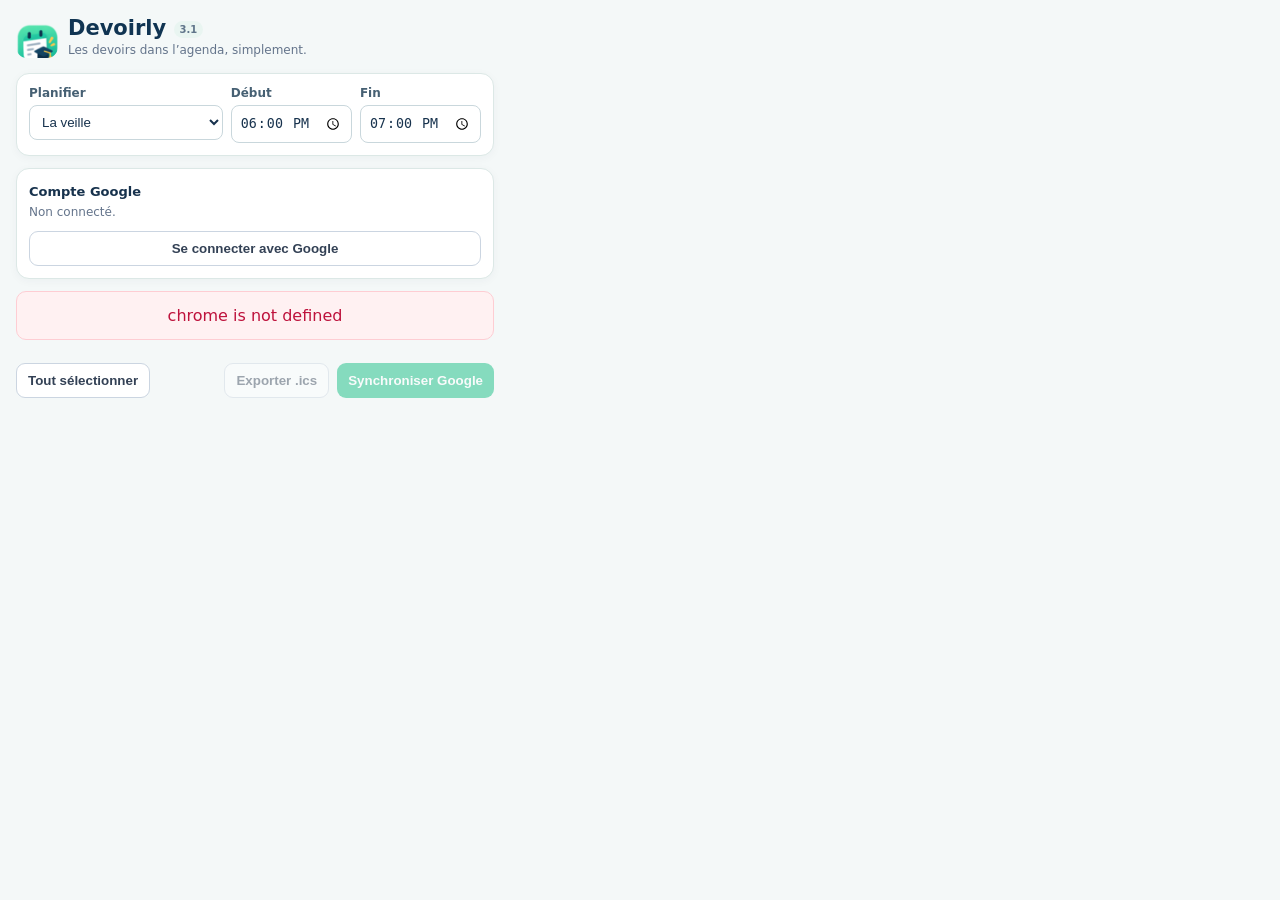
==== popup.html @ 62a762e6 "Initial release: Devoirly 3.2" ====
<!doctype html>
<html lang="fr">
<head>
  <meta charset="utf-8">
  <meta name="viewport" content="width=device-width,initial-scale=1">
  <title>Devoirly</title>
  <link rel="stylesheet" href="popup.css">
</head>
<body>
<main>
  <header class="brand">
    <img src="icons/icon48.png" width="42" height="42" alt="">
    <div><h1>Devoirly <small>3.1</small></h1><p>Les devoirs dans l’agenda, simplement.</p></div>
  </header>

  <section class="settings-panel">
    <div class="settings-grid">
      <label><span>Planifier</span><select id="dayOffset"><option value="-1">La veille</option><option value="0">Le jour du devoir</option><option value="-2">2 jours avant</option></select></label>
      <label><span>Début</span><input id="startTime" type="time" value="18:00"></label>
      <label><span>Fin</span><input id="endTime" type="time" value="19:00"></label>
    </div>
  </section>

  <section class="share-box">
    <div class="account-head">
      <div><strong>Compte Google</strong><p id="googleStatus">Non connecté.</p></div>
      <button id="disconnectGoogle" class="link-button hidden" type="button">Déconnexion</button>
    </div>
    <button id="connectGoogle" class="google-button" type="button">Se connecter avec Google</button>
    <div id="calendarArea" class="hidden">
      <label class="calendar-label"><span>Calendrier familial</span><select id="calendarSelect" disabled><option>Chargement…</option></select></label>
      <p class="hint">Choisis un calendrier Google partagé : les événements y seront visibles par les personnes avec lesquelles ce calendrier est partagé.</p>
    </div>
  </section>

  <div id="syncInfo" class="sync-info hidden"></div>
  <div id="status" class="status">Lecture des devoirs…</div>
  <section id="list" class="list" aria-live="polite"></section>

  <footer>
    <button id="selectAll" class="secondary" type="button">Tout sélectionner</button>
    <div class="actions">
      <button id="exportIcs" class="secondary" type="button" disabled>Exporter .ics</button>
      <button id="syncGoogle" class="primary" type="button" disabled>Synchroniser Google</button>
    </div>
  </footer>
</main>
<script src="popup.js"></script>
</body>
</html>
---- popup.css ----
:root { font-family: Inter, system-ui, -apple-system, BlinkMacSystemFont, "Segoe UI", sans-serif; color:#17324d; background:#f4f8f8; }
* { box-sizing:border-box; }
body { margin:0; width:510px; min-height:560px; }
main { padding:16px; }
.brand { display:flex; align-items:center; gap:10px; margin-bottom:14px; }
.brand img { border-radius:11px; }
header h1 { margin:0 0 2px; font-size:21px; color:#103452; }
header h1 small { font-size:10px; vertical-align:middle; color:#60758a; background:#e9f5f1; padding:3px 6px; border-radius:999px; }
header p { margin:0; color:#64748b; line-height:1.4; font-size:12px; }
.settings-panel,.share-box { background:white; border:1px solid #dce8e6; border-radius:13px; padding:12px; margin-bottom:12px; box-shadow:0 2px 10px rgba(20,60,70,.04); }
.settings-grid { display:grid; grid-template-columns:1.6fr 1fr 1fr; gap:8px; }
label span,.calendar-label>span { display:block; font-size:12px; font-weight:750; margin-bottom:5px; color:#466073; }
input[type="time"],select { width:100%; padding:8px; border-radius:8px; border:1px solid #c9d7dc; background:white; color:#17324d; }
.account-head { display:flex; justify-content:space-between; gap:10px; align-items:flex-start; }
.share-box strong { font-size:13px; }
.share-box p { margin:4px 0 0; font-size:12px; color:#64748b; line-height:1.45; }
.google-button { margin-top:10px; width:100%; background:white; color:#334155; border:1px solid #cbd5e1; }
.calendar-label { display:block; margin-top:10px; }
.hint { margin-top:8px!important; }
.link-button { border:0; background:transparent; padding:0; color:#0f766e; font-size:11px; }
.status { padding:14px; text-align:center; color:#64748b; }
.status.error { background:#fff1f2; border:1px solid #fecdd3; border-radius:10px; color:#be123c; }
.hidden { display:none!important; }
.sync-info { padding:9px 11px; margin-bottom:10px; border-radius:10px; background:#ecfdf5; border:1px solid #a7f3d0; color:#047857; font-size:12px; line-height:1.4; }
.sync-info.error { background:#fff1f2; border-color:#fecdd3; color:#be123c; }
.list { display:grid; gap:10px; max-height:430px; overflow-y:auto; padding-right:2px; }
.day-card { background:white; border:1px solid #dce8e6; border-radius:12px; overflow:hidden; }
.day-head { display:flex; align-items:flex-start; gap:10px; padding:11px 12px; border-bottom:1px solid #eef3f2; }
.day-head input { margin-top:4px; }
.day-copy { flex:1; min-width:0; }
.day-title { margin:0; font-weight:800; font-size:14px; }
.day-meta { margin:3px 0 0; font-size:12px; color:#64748b; }
.event-date { margin:3px 0 0; font-size:12px; color:#0f766e; font-weight:650; }
.sync-badge { flex:0 0 auto; font-size:10px; font-weight:750; border-radius:999px; padding:4px 7px; background:#edf2f4; color:#607080; }
.sync-badge.ok { background:#dcfce7; color:#15803d; }
.sync-badge.change { background:#fef3c7; color:#a16207; }
.homework-lines { padding:5px 12px 9px 38px; }
.line { display:flex; gap:8px; align-items:flex-start; padding:6px 0; font-size:13px; line-height:1.35; }
.line input { margin-top:2px; flex:0 0 auto; }
.line-text { flex:1; }
footer { position:sticky; bottom:0; margin-top:12px; padding-top:11px; background:linear-gradient(to bottom,rgba(244,248,248,0),#f4f8f8 22%); display:flex; justify-content:space-between; gap:8px; align-items:center; }
.actions { display:flex; gap:8px; }
button { border:0; border-radius:9px; padding:9px 11px; font-weight:750; cursor:pointer; }
button:disabled { opacity:.45; cursor:not-allowed; }
button.primary { background:#00b979; color:white; }
button.secondary { background:white; border:1px solid #cbd5e1; color:#334155; }
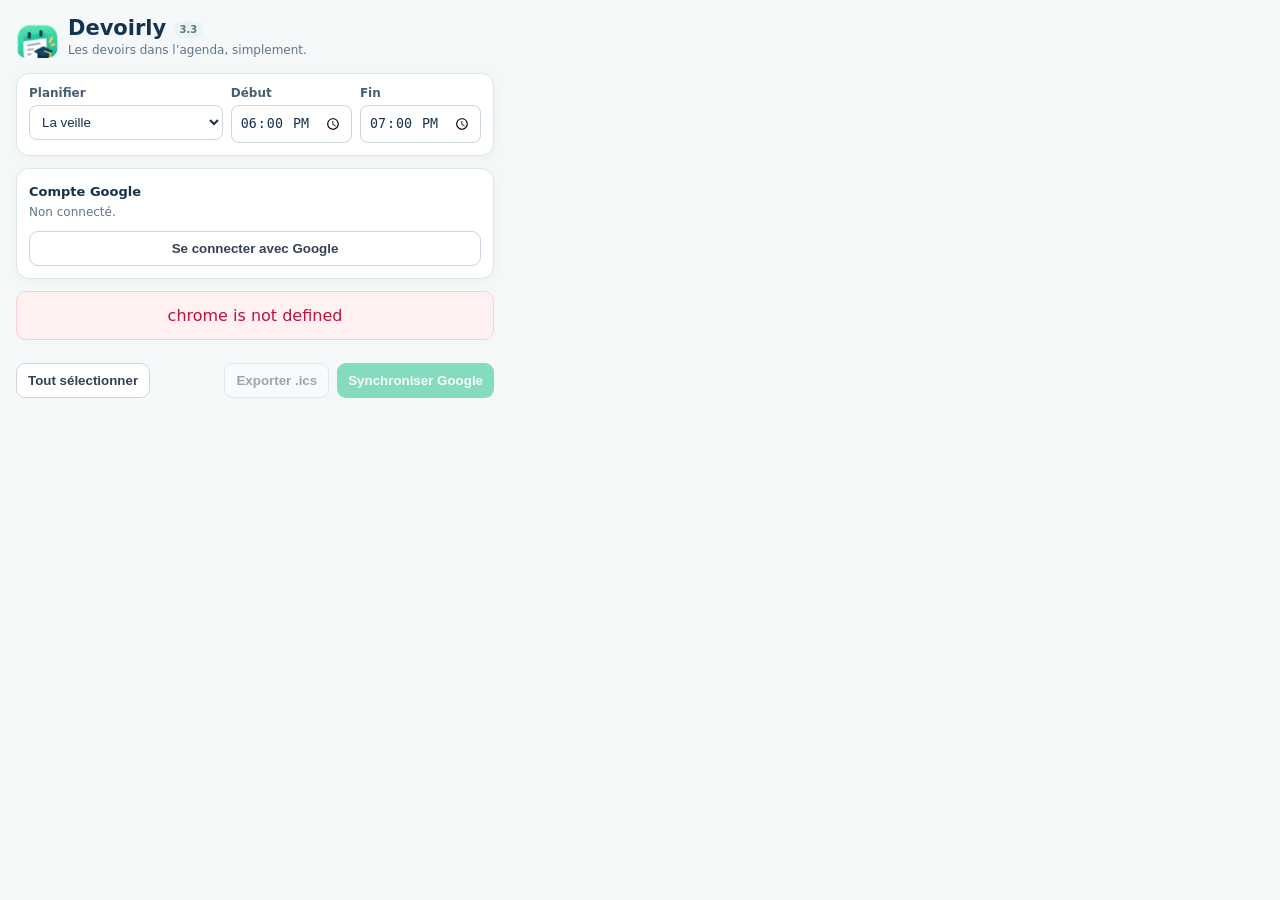
==== commit c117f212: "v3.3 with better calendar sync" ====
--- a/popup.html
+++ b/popup.html
@@ -10,7 +10,7 @@
 <main>
   <header class="brand">
     <img src="icons/icon48.png" width="42" height="42" alt="">
-    <div><h1>Devoirly <small>3.1</small></h1><p>Les devoirs dans l’agenda, simplement.</p></div>
+    <div><h1>Devoirly <small>3.3</small></h1><p>Les devoirs dans l’agenda, simplement.</p></div>
   </header>
 
   <section class="settings-panel">
